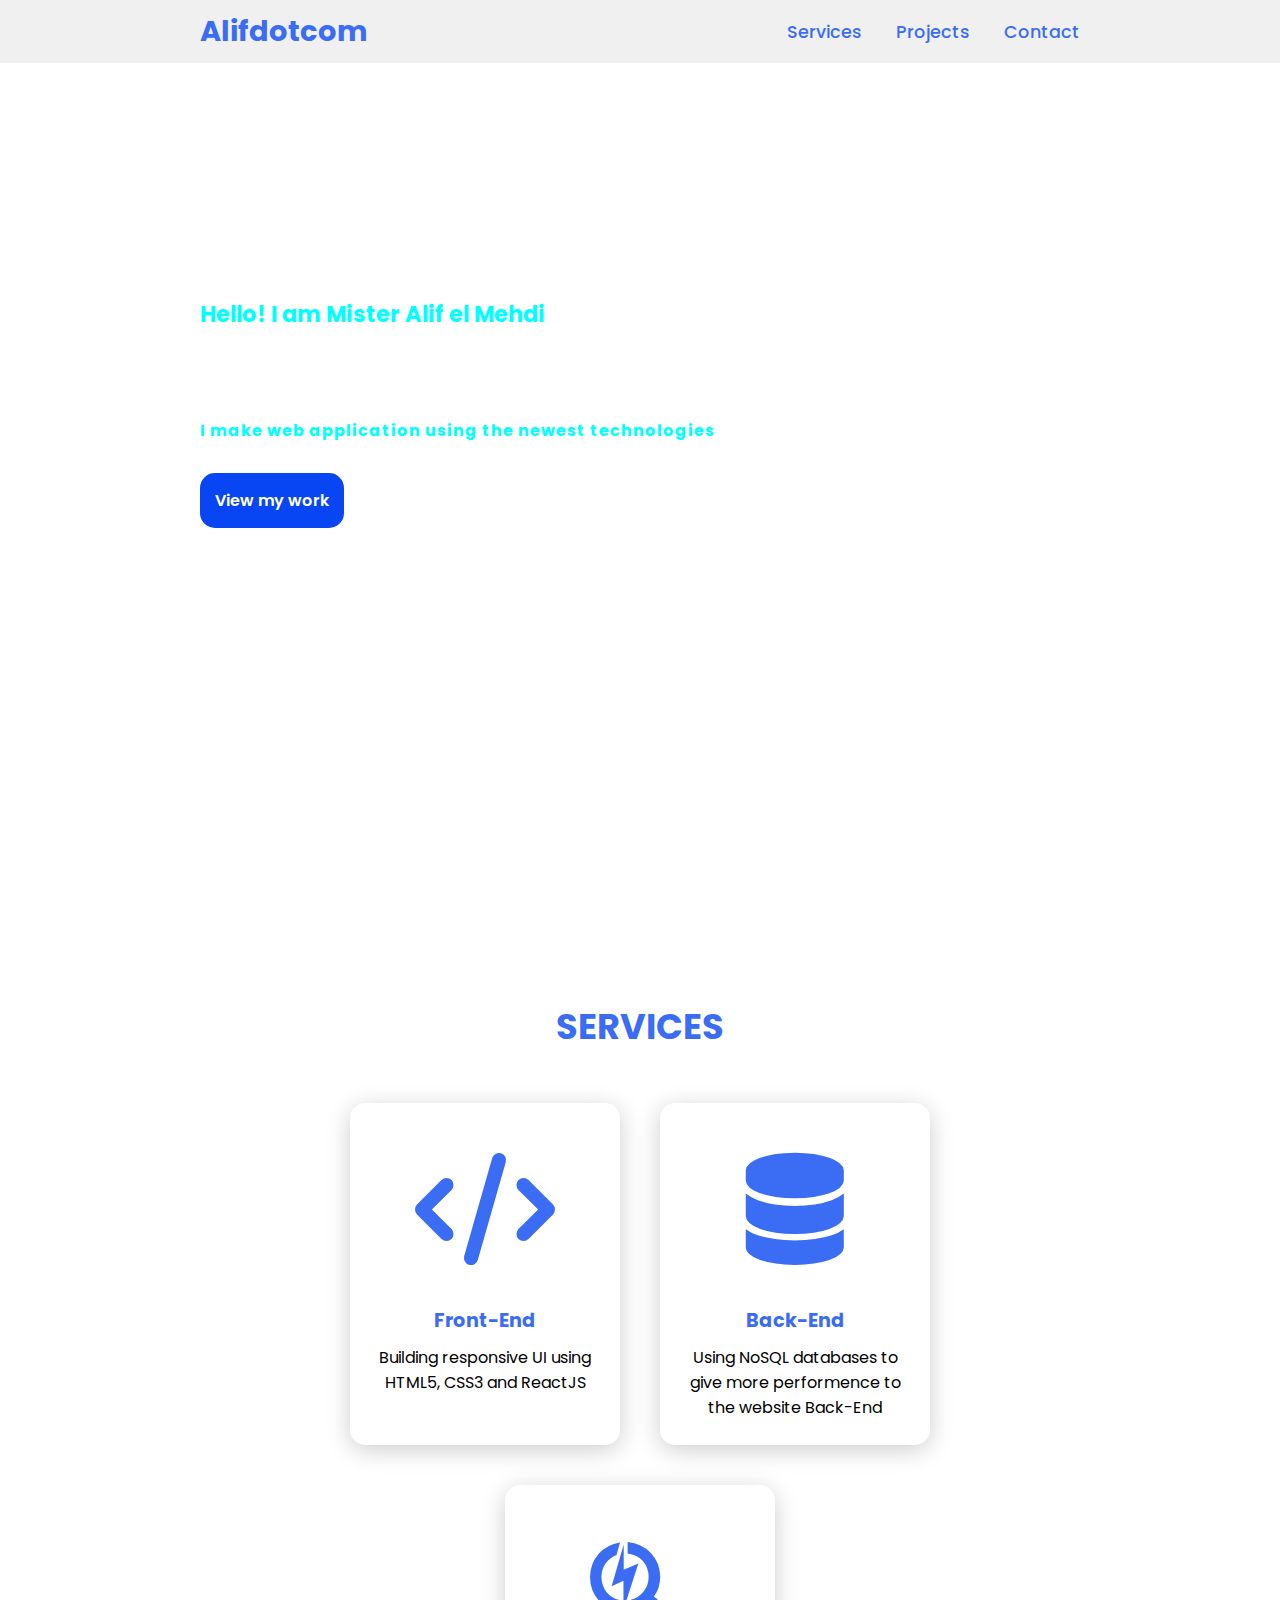
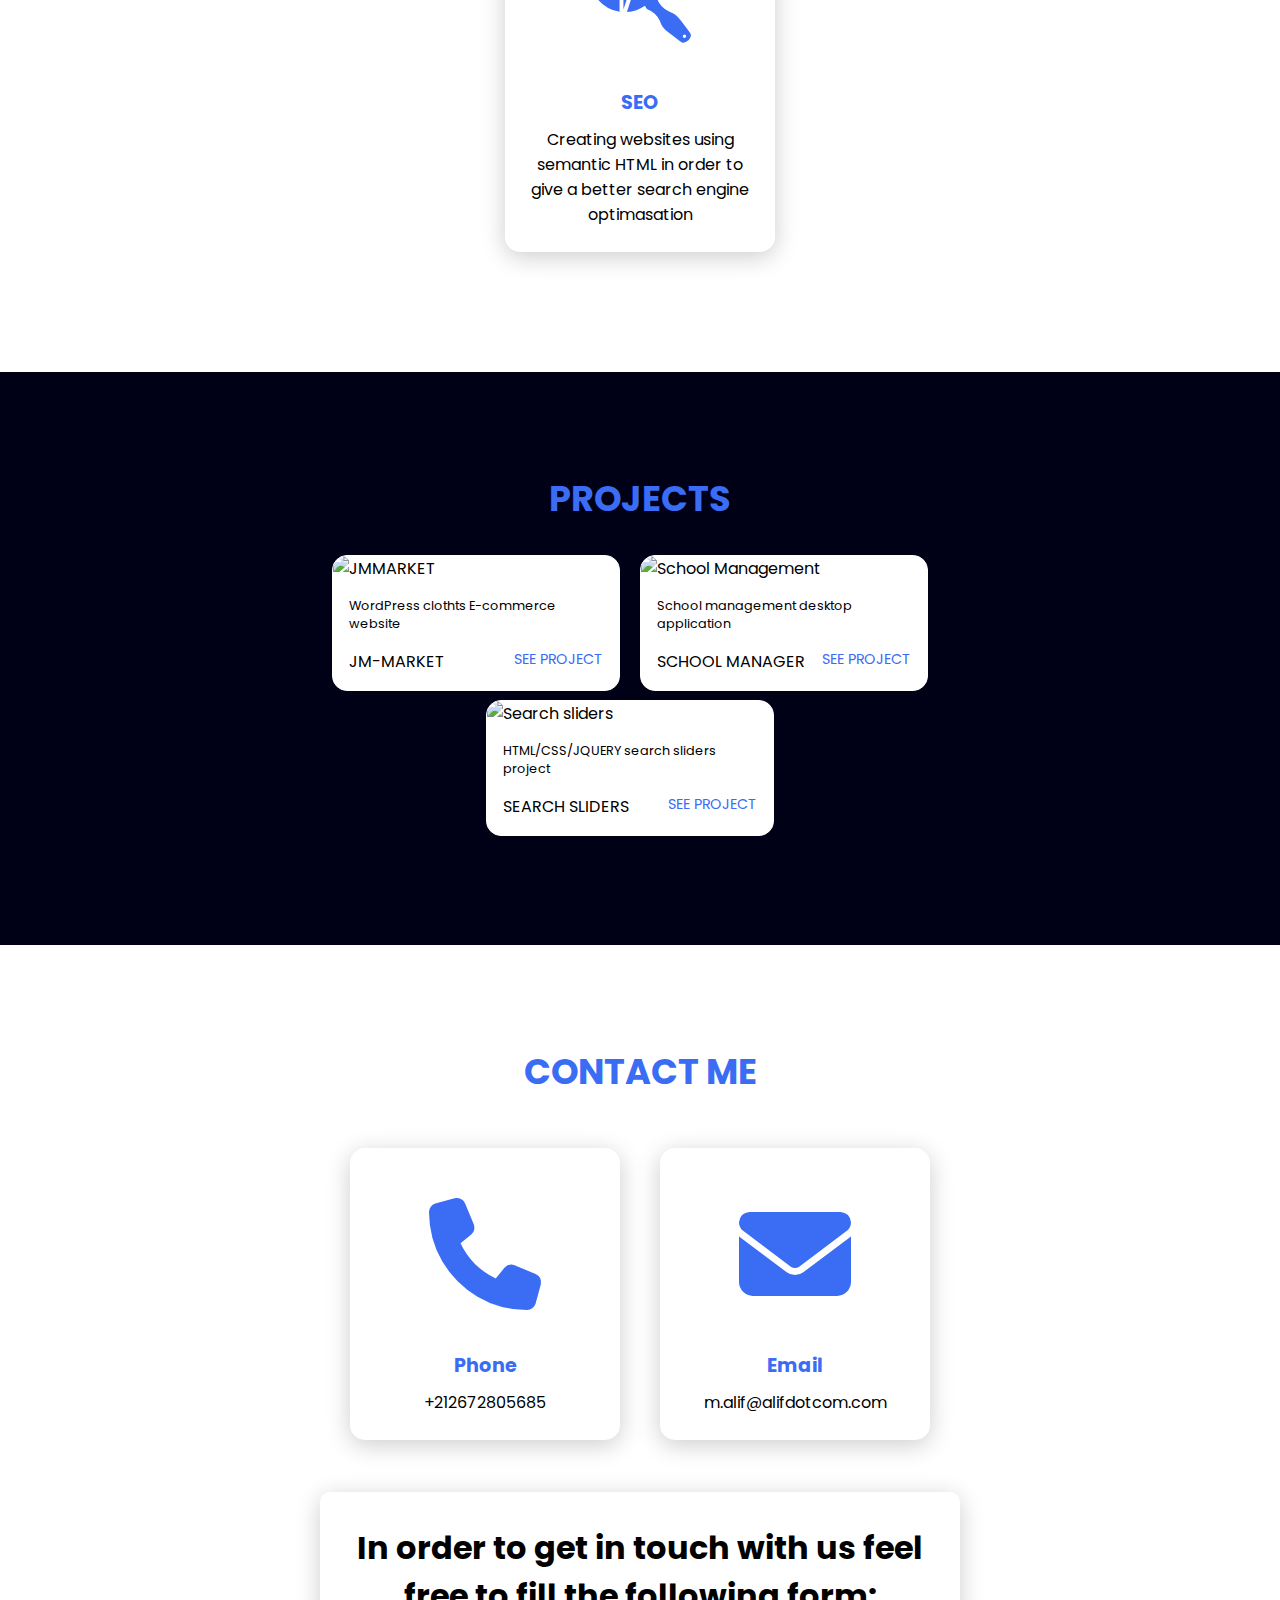
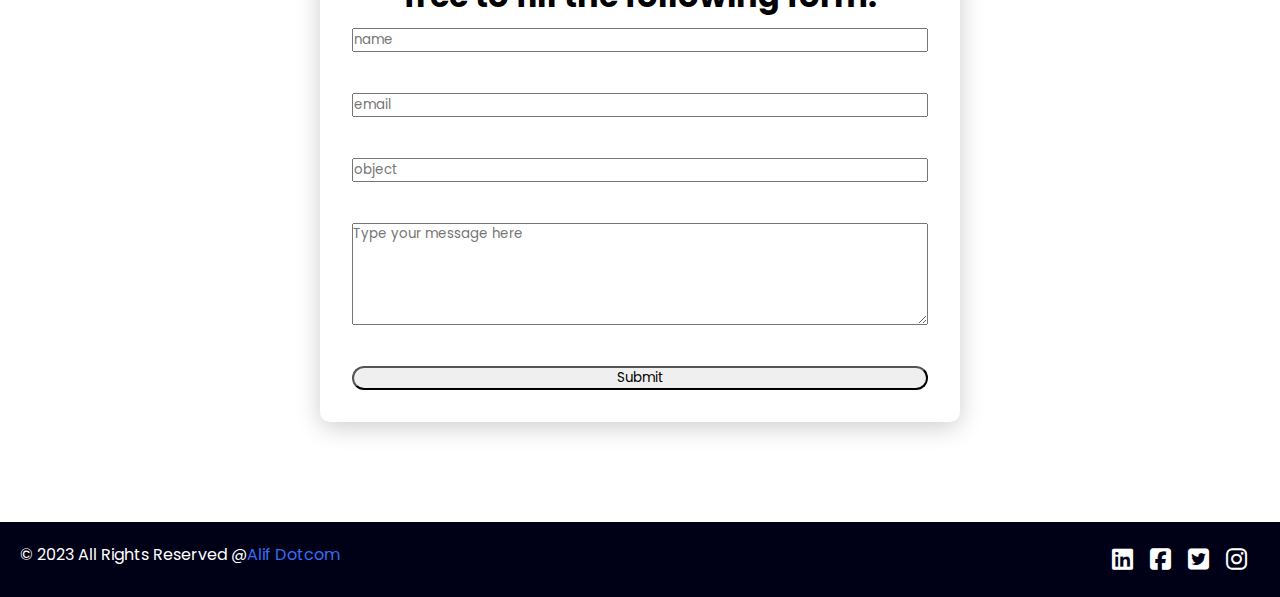
==== 14.html @ 1e49592b "hello" ====
<!DOCTYPE html>
<html lang="en">
<head>
    <meta charset="UTF-8">
    <meta http-equiv="X-UA-Compatible" content="IE=edge">
    <meta name="viewport" content="width=device-width, initial-scale=1.0">
    <link rel="stylesheet" href="https://cdnjs.cloudflare.com/ajax/libs/font-awesome/6.3.0/css/all.min.css">
    <link rel="stylesheet" href="14.css">
    <title>Alif Dotcom</title>
</head>
<body>
    <header>
        <a href="#" class="logo">Alifdotcom</a>
        <nav class="navigation">
            <a href="#services">Services</a>
            <a href="#projects">Projects</a>
            <a href="#contact">Contact</a>
        </nav>
    </header>

    <section class="main">
        <div>
            <h2>Hello! I am Mister Alif el Mehdi <br><span>Web Full-stack Developper</span></h2>
            <h3>I make web application using the newest technologies</h3>
            <a href="#projects" class="mainBtn">View my work</a>
            <div class="social-icons">
                <a href=""><i class="fa-brands fa-linkedin"></i></a>
                <a href=""><i class="fa-brands fa-square-facebook"></i></a>
                <a href=""><i class="fa-brands fa-square-twitter"></i></a> 
                <a href=""><i class="fa-brands fa-instagram"></i></a>
            </div>
        </div>
    </section>
    <section class="cards" id="services">
        <h2 class="title">Services</h2>
        <div class="content">
            <div class="card">
                <div class="icon">
                    <i class="fa-solid fa-code"></i>
                </div>
                <div class="info">
                    <h3>Front-End</h3>
                    <p>Building responsive UI using HTML5, CSS3 and ReactJS </p>
                </div>
            </div>
            <div class="card">
                <div class="icon">
                    <i class="fa-solid fa-database"></i>
                </div>
                <div class="info">
                    <h3>Back-End</h3>
                    <p>Using NoSQL databases to give more performence to the website Back-End</p>
                </div>
            </div>
            <div class="card">
                <div class="icon">
                    <i class="fa-brands fa-searchengin"></i>
                </div>
                <div class="info">
                    <h3>SEO</h3>
                    <p>Creating websites using semantic HTML in order to give  a better search engine optimasation</p>
                </div>
            </div>
        </div>
    </section>
    <section class="projects" id="projects">
        <h2 class="title">Projects</h2>
        <div class="content">
            <div class="pcard">
                <div class="project-image">
                    <img src="https://images.freeimages.com/365/images/previews/e53/free-e-commerce-web-site-psd-55618.png" alt="JMMARKET">
                </div>
                <div class="project-info">
                    <p class="project-category">WordPress clothts E-commerce website</p>
                    <strong class="project-title">
                        <span>JM-Market</span>
                        <a href="#" class="see-project">See project</a>
                    </strong>
                </div>
            </div>
            <div class="pcard">
                <div class="project-image">
                    <img src="https://images.pexels.com/photos/270632/pexels-photo-270632.jpeg?auto=compress&cs=tinysrgb&w=600" alt="School Management">
                </div>
                <div class="project-info">
                    <p class="project-category">School management desktop application</p>
                    <strong class="project-title">
                        <span>School Manager</span>
                        <a href="#" class="see-project">See project</a>
                    </strong>
                </div>
            </div>
            <div class="pcard">
                <div class="project-image">
                    <img src="https://images.pexels.com/photos/3803517/pexels-photo-3803517.jpeg?auto=compress&cs=tinysrgb&w=600" alt="Search sliders">
                </div>
                <div class="project-info">
                    <p class="project-category">HTML/CSS/JQUERY search sliders project</p>
                    <strong class="project-title">
                        <span>Search sliders</span>
                        <a href="#" class="see-project">See project</a>
                    </strong>
                </div>
            </div>
            
        </div>
    </section>
    <section>
        <div class="cards-contact" id="contact">
        <h2 class="title">Contact me</h2>
        <div class="content">
            <div class="card">
                <div class="icon">
                    <i class="fa-solid fa-phone"></i>
                </div>
                <div class="info">
                    <h3>Phone</h3>
                    <p>+212672805685</p>
                </div>
            </div>
            <div class="card">
                <div class="icon">
                    <i class="fa-solid fa-envelope"></i>
                </div>
                <div class="info">
                    <h3>Email</h3>
                    <p>m.alif@alifdotcom.com</p>
                </div>
            
        </div></div>

        <div class="form">
            <h1>In order to get in touch with us feel free to fill the following form:

            </h1>
            <input type="text" placeholder="name"><br>
            <input type="email" placeholder="email"><br>
            <input type="object" placeholder="object"><br>
           
            <textarea name="" id="" cols="30" rows="5" placeholder="Type your message here"></textarea><br>
            <input class="Button" type="submit" value="Submit">
        </div>
       
    </section>
    <footer class="footer">
        <p class="footertitle">© 2023 All Rights Reserved @<span>Alif Dotcom</span></p>
        <div class="social-icons">
            <a href="#"><i class="fa-brands fa-linkedin"></i></a>
            <a href="#"><i class="fa-brands fa-square-facebook"></i></a>
            <a href="#"><i class="fa-brands fa-square-twitter"></i></a> 
            <a href="#"><i class="fa-brands fa-instagram"></i></a>
        </div>
    </footer>
</body>
</html>
---- 14.css ----
@import url('https://fonts.googleapis.com/css2?family=Poppins:ital,wght@0,100;0,200;0,300;0,400;0,500;0,600;0,700;0,800;0,900;1,100;1,200;1,300;1,400;1,500;1,600;1,700;1,800;1,900&display=swap');
*{
    font-family: 'Poppins', sans-serif;
    margin: 0;
    padding: 0;
    box-sizing: border-box;
    scroll-behavior: smooth;
}

header{
    background-color: #f0f0f0;
    width: 100%;
    position: fixed;
    z-index: 999;
    display: flex;
    justify-content: space-between;
    align-items: center;
    padding: 10px 200px;
}
 .logo{
    text-decoration: none;
    color: #3a6cf4;
    font-weight: 700;
    font-size: 1.8em;

 }

 .navigation a{
    text-decoration: none;
    color: #3a6cf4;
    font-weight: 500;
    font-size: 1.1em;
    padding-left: 30px;
}

.navigation a:hover{
    color: #601cfc;
}
.form{
    display: flex;
    flex-direction: column;
    width: 50vw;
    margin: auto;
    gap: 0.5rem;
    text-align: center;
    margin-top: 2rem;
    box-shadow: 0 5px 25px rgba(1, 1, 1, 20%);
    padding: 2rem;
    border-radius: 10px;
}

section{
    padding: 100px 200px;
}

.main{
    width: 100%;
    min-height: 100vh;
    display: flex;
    align-items: center;
    background: url("https://images.pexels.com/photos/373543/pexels-photo-373543.jpeg?auto=compress&cs=tinysrgb&w=1260&h=750&dpr=2") no-repeat;
    background-size: cover;
    background-position: center;
    background-attachment: fixed;
}

.main h2{
    color: cyan;
    font-size: 1.4em;
    font-weight: 5000;
}

.main h2 span{
    display: inline-block;
    margin-top: 10px;
    color :  #fff;
    font-size: 2em;
    font-weight: 600;
}

.main h3{
    color: cyan;
    font-size: 1em;
    letter-spacing: 1px;
    margin-top: 10px;
    margin-bottom: 30px;
}

.mainBtn{
    text-decoration: none;
    color: #ffffff;
    background-color: #0846f3;
    font-size: 1em;
    font-weight: 600;
    display: inline-block;
    padding: 0.9375em;
    border-radius: 15px;
    margin-bottom: 40px;
    transition: 0.7s ease;
}

.mainBtn:hover{
    transform: scale(1.1);
    background-color: #0031b8;
}

.social-icons a{
    font-size: 1.5em;
    color: #fff;
    padding-right: 13px;
}
.Button{
    border-radius: 20px;

}

.fa-brands{
    
    transition: .3s ease;
}

.fa-brands:hover{
    color:black;
    }
   



.title{
    display: flex;
    justify-content: center;
    color: #3a6cf4;
    font-size: 2.2em;
    font-weight: 700;
    margin-bottom: 30px;
    text-transform: uppercase;
}

.content{
    display: flex;
    justify-content: center;
    flex-direction: row;
    flex-wrap: wrap;
}

.card{
    background-color: #fff;
    width: 270px;
    box-shadow: 0 5px 25px rgba(1, 1, 1, 20%);
    border-radius: 15px;
    padding: 25px;
    margin: 20px;
    transition: 0.7 ease;
}

.card:hover{
    transform: scale(1.1);
}

.icon{
    color: #3a6cf4;
    font-size: 7em;
    text-align: center;
}

.info{
    text-align: center;
}

.info h3{
    color: #3a6cf4;
    font-size: 1.2em;
    font-weight: 700;
    margin: 10px;
}

.projects{
    background-color: #000016;
}

.projects .content{
    margin-top: 30px;

}

.pcard{
    background-color: #fff;
    border: 1px solid #fff;
    min-height: 1em;
    width: 18em;
    overflow: hidden;
    border-radius: 15px;
    margin-right: 20px;
    margin-bottom: 9px;
    transition: 0.7s ease;

}

.pcard:hover{
    transform: scale(1.06);
}


.project-image img{
    width: 100%;
}

.pcard:hover .project-image{
    opacity: 0.8;
}

.project-info{
    padding: 1em;
}

.project-category{
    font-size: 0.8em;
    color: #000;
}

.project-title {
    display: flex;
    justify-content: space-between;
    text-transform: uppercase;
    margin-top: 16px;
    font-weight: 400;
}

.see-project{
    font-size: 0.9em;
    text-decoration: none;
    color: #3a6cf4;
    
}

.see-project:hover{
    color: #601cfc;
}

.contact .icons{
    font-size: 4.5em;
}

.contact .info p{
    font-size: 1.5em;
}

.footer{
    background-color: #000016;
    color: #fff;
    padding: 20px;
    display: flex;
    justify-content: space-between;
}

.footertitle{
    font-size: 1em;
    font-weight: 400;
}

.footertitle span{
    color: #3a6cf4;
}

.footer .social-icons{
    font-size: 1em;
}
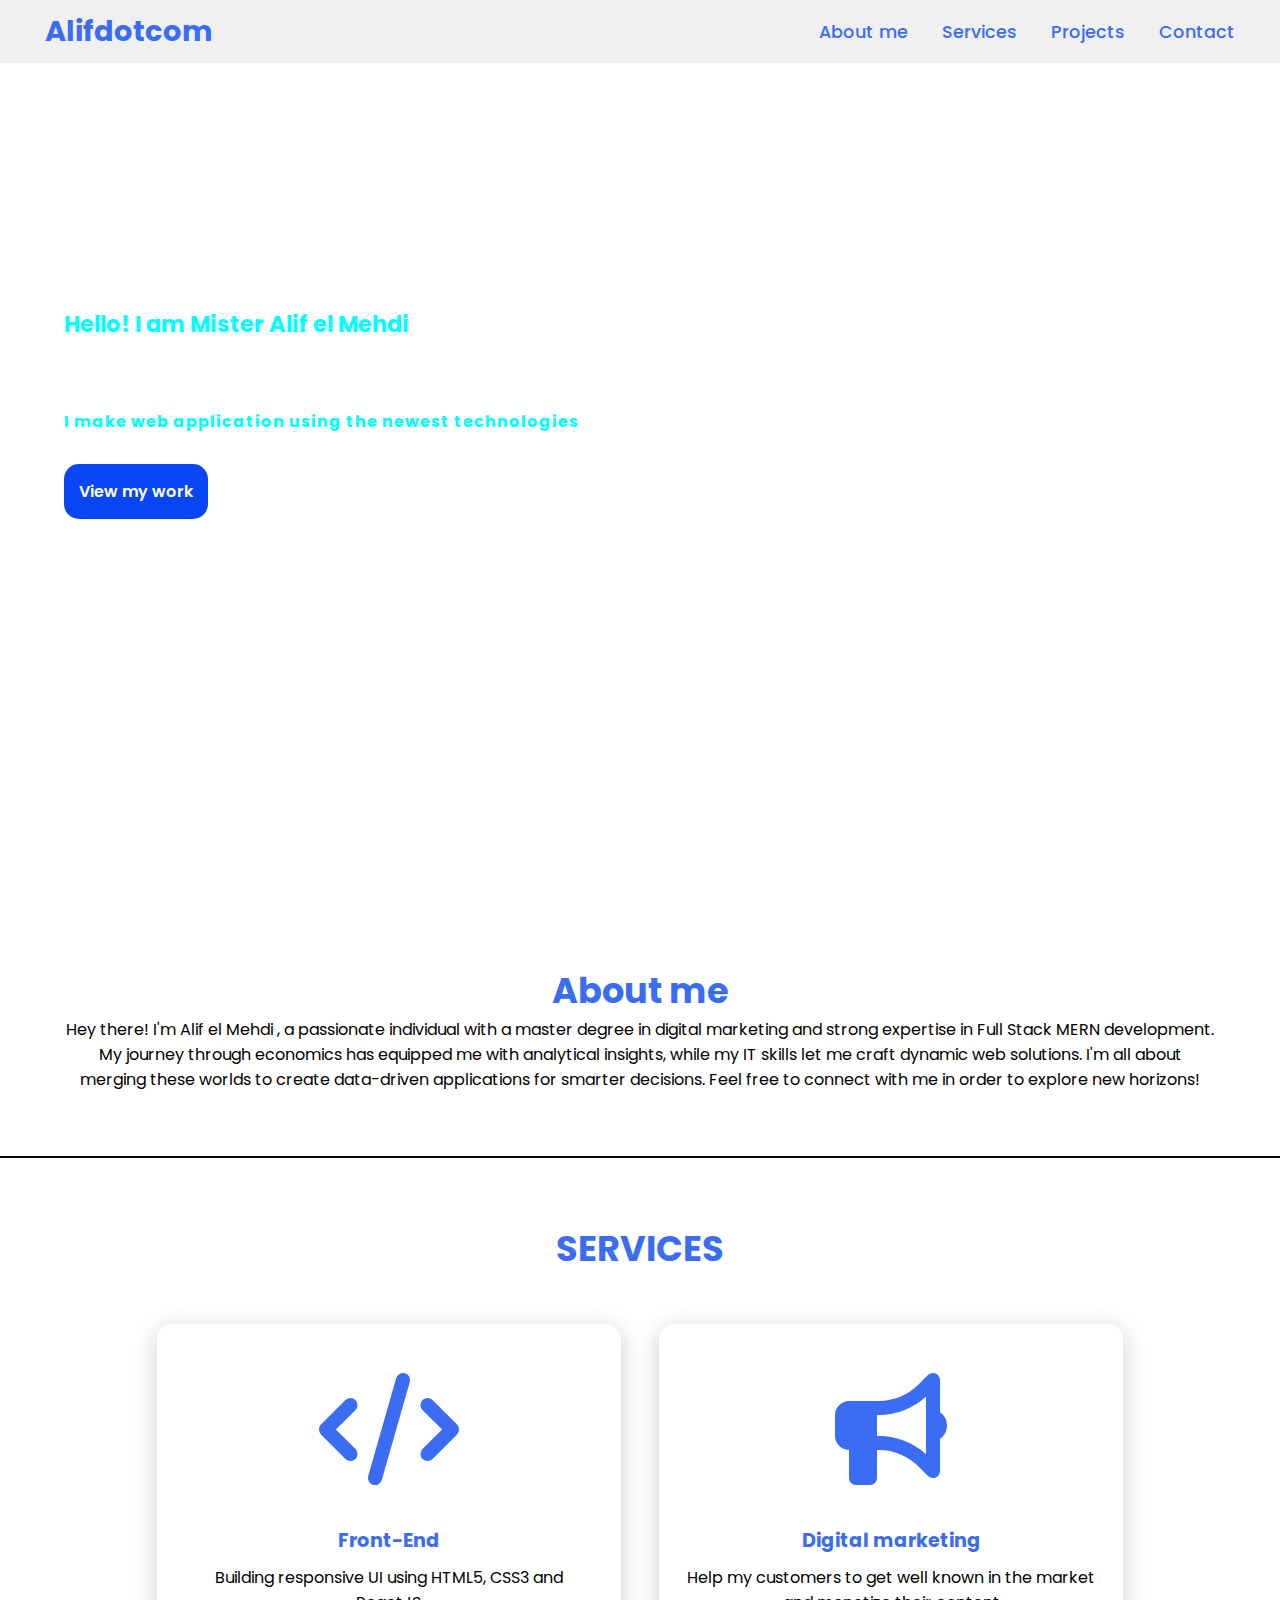
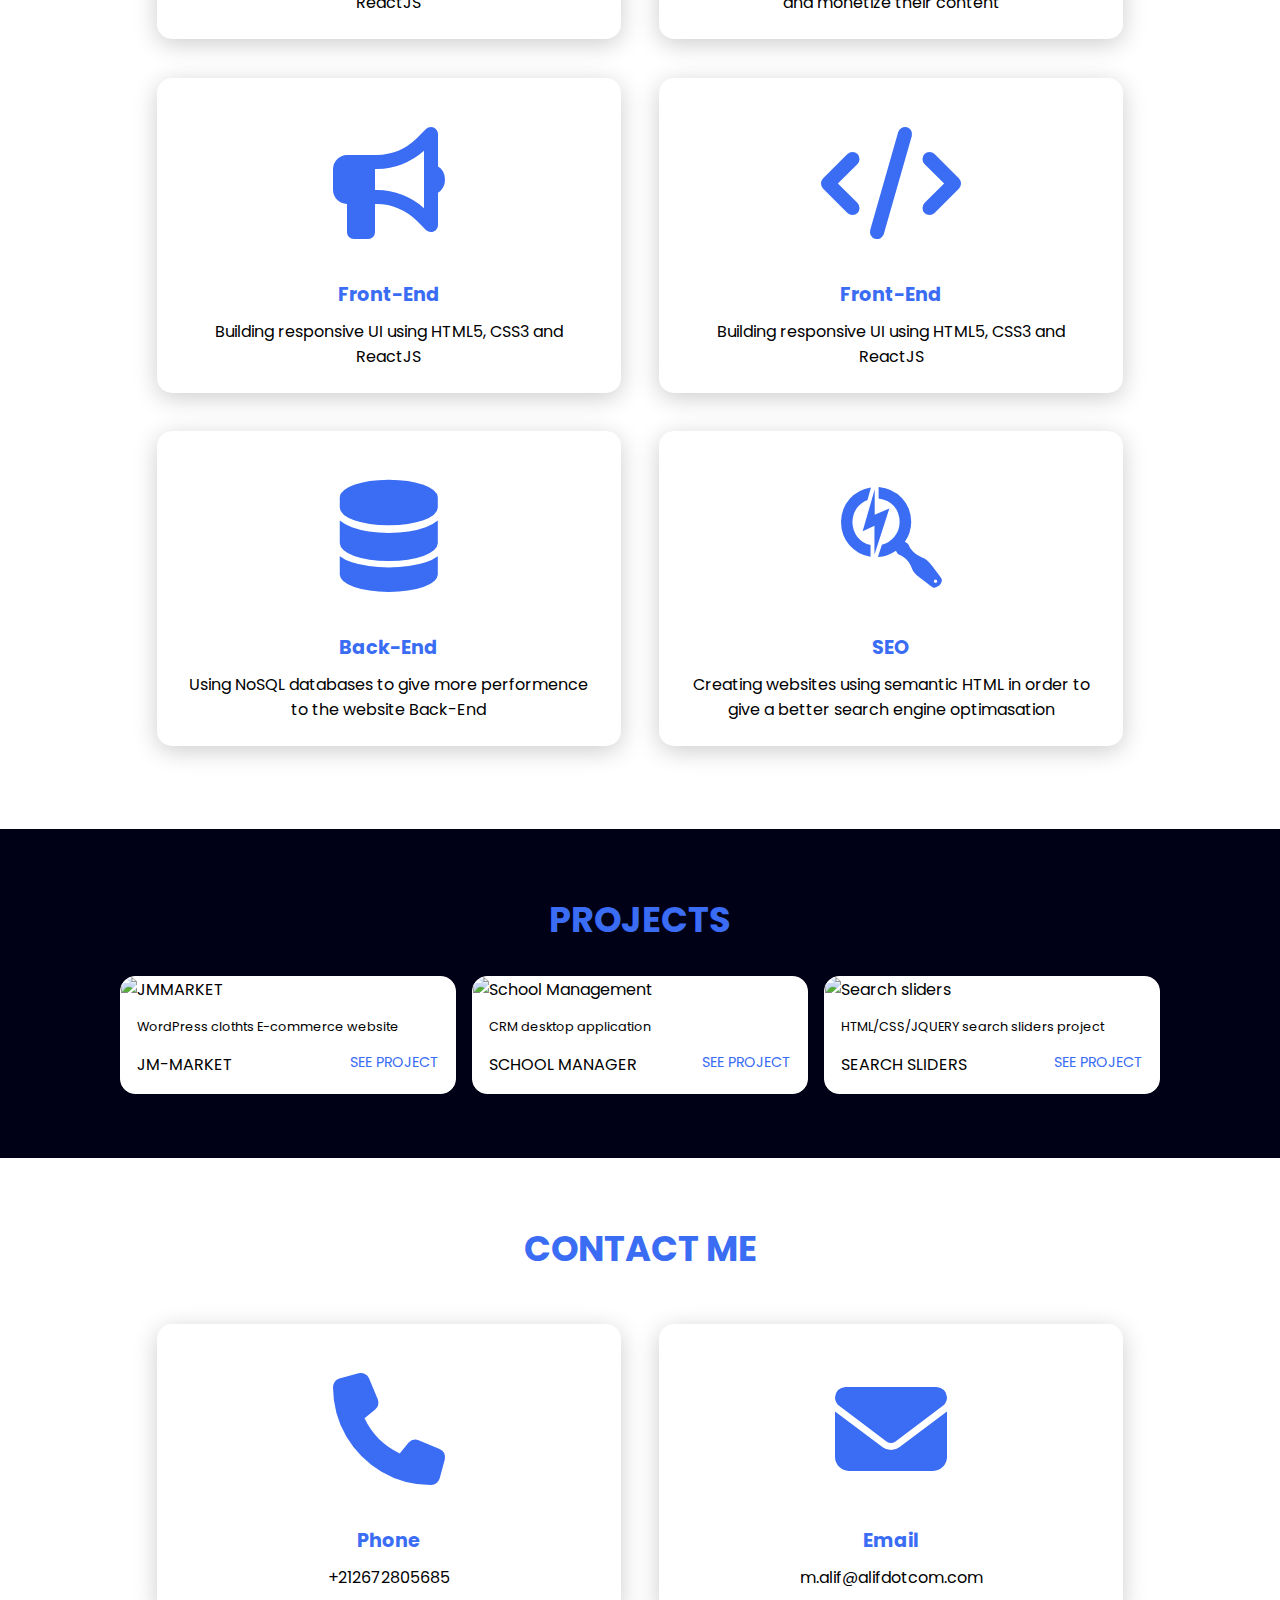
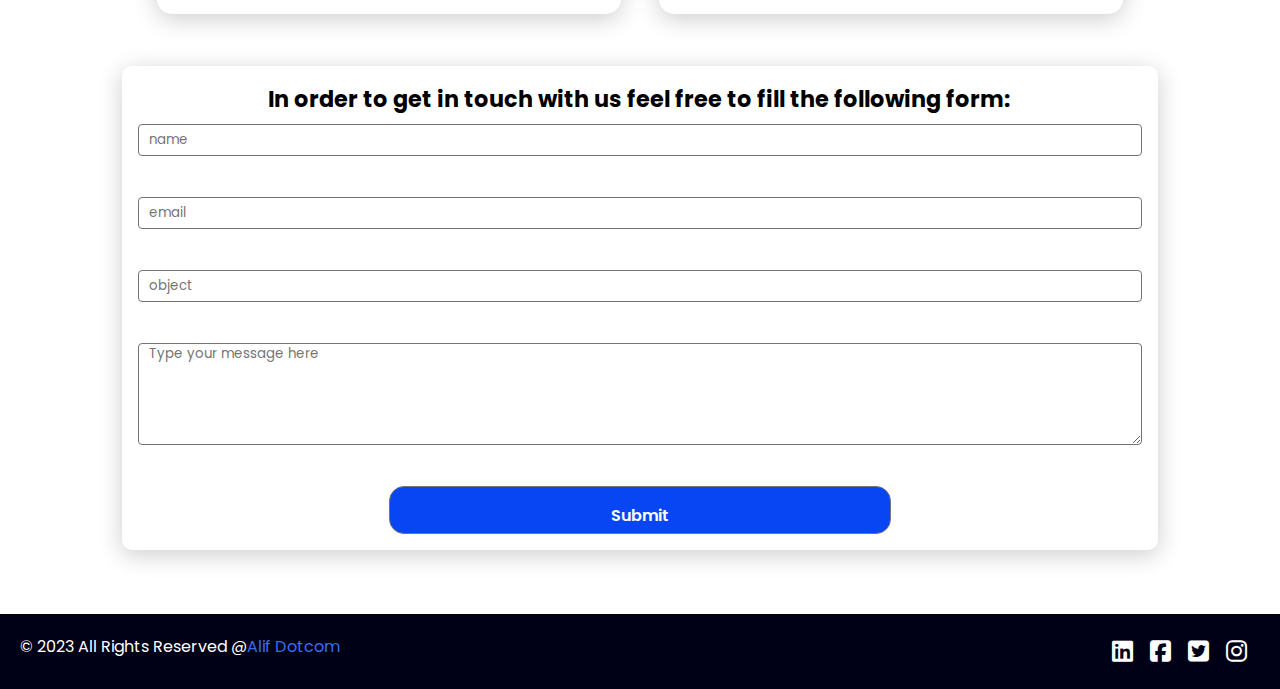
==== commit 8822872c: "hello" ====
--- a/14.html
+++ b/14.html
@@ -12,12 +12,15 @@
     <header>
         <a href="#" class="logo">Alifdotcom</a>
         <nav class="navigation">
+            <a href="#About me">About me</a>
             <a href="#services">Services</a>
             <a href="#projects">Projects</a>
             <a href="#contact">Contact</a>
+            
+
+
         </nav>
     </header>
-
     <section class="main">
         <div>
             <h2>Hello! I am Mister Alif el Mehdi <br><span>Web Full-stack Developper</span></h2>
@@ -31,9 +34,45 @@
             </div>
         </div>
     </section>
+    <section class="About-me " id="About me">
+
+        <h1 class="title1">About me</h1>
+        <p>Hey there! I'm Alif el Mehdi , a passionate individual with a master  degree in digital marketing and strong  expertise in Full Stack MERN development. My journey through economics has equipped me with analytical insights, while my IT skills let me craft dynamic web solutions. I'm all about merging these worlds to create data-driven applications for smarter decisions. Feel free to connect with me in order  to explore new horizons!</p>
+        
+          
+
+
+ </section>
     <section class="cards" id="services">
         <h2 class="title">Services</h2>
         <div class="content">
+            <div class="card">
+                <div class="icon">
+                    <i class="fa-solid fa-code"></i>
+                </div>
+                <div class="info">
+                    <h3>Front-End</h3>
+                    <p>Building responsive UI using HTML5, CSS3 and ReactJS </p>
+                </div>
+            </div>
+            <div class="card">
+                <div class="icon">
+                    <i class="fa-solid fa-bullhorn"></i>
+                </div>
+                <div class="info">
+                    <h3>Digital marketing</h3>
+                    <p>Help my customers to get well known in the market and monetize their content </p>
+                </div>
+            </div>
+            <div class="card">
+                <div class="icon">
+                    <i class="fa-solid fa-bullhorn"></i>
+                </div>
+                <div class="info">
+                    <h3>Front-End</h3>
+                    <p>Building responsive UI using HTML5, CSS3 and ReactJS </p>
+                </div>
+            </div>
             <div class="card">
                 <div class="icon">
                     <i class="fa-solid fa-code"></i>
@@ -83,7 +122,7 @@
                     <img src="https://images.pexels.com/photos/270632/pexels-photo-270632.jpeg?auto=compress&cs=tinysrgb&w=600" alt="School Management">
                 </div>
                 <div class="project-info">
-                    <p class="project-category">School management desktop application</p>
+                    <p class="project-category">CRM  desktop application</p>
                     <strong class="project-title">
                         <span>School Manager</span>
                         <a href="#" class="see-project">See project</a>
@@ -138,7 +177,7 @@
             <input type="object" placeholder="object"><br>
            
             <textarea name="" id="" cols="30" rows="5" placeholder="Type your message here"></textarea><br>
-            <input class="Button" type="submit" value="Submit">
+            <input id="btn" type="submit" value="Submit">
         </div>
        
     </section>
--- a/14.css
+++ b/14.css
@@ -15,7 +15,7 @@
     display: flex;
     justify-content: space-between;
     align-items: center;
-    padding: 10px 200px;
+    padding: 10px 45px;
 }
  .logo{
     text-decoration: none;
@@ -39,19 +39,31 @@
 .form{
     display: flex;
     flex-direction: column;
-    width: 50vw;
+    width: 90%;
     margin: auto;
     gap: 0.5rem;
     text-align: center;
     margin-top: 2rem;
     box-shadow: 0 5px 25px rgba(1, 1, 1, 20%);
-    padding: 2rem;
+    padding: 1rem;
     border-radius: 10px;
 }
 
-section{
-    padding: 100px 200px;
-}
+.form h1{
+    font-size: 1.4rem;
+}
+
+.form input{
+    height: 2rem;
+}
+
+
+.form input,.form textarea{
+    border-radius: 4px;
+    border: 0.5px solid #757474;
+    padding-left: 10px;
+}
+
 
 .main{
     width: 100%;
@@ -66,7 +78,7 @@
 
 .main h2{
     color: cyan;
-    font-size: 1.4em;
+    font-size: 1.4rem;
     font-weight: 5000;
 }
 
@@ -74,13 +86,13 @@
     display: inline-block;
     margin-top: 10px;
     color :  #fff;
-    font-size: 2em;
+    font-size: 2rem;
     font-weight: 600;
 }
 
 .main h3{
     color: cyan;
-    font-size: 1em;
+    font-size: 1rem;
     letter-spacing: 1px;
     margin-top: 10px;
     margin-bottom: 30px;
@@ -141,15 +153,16 @@
     justify-content: center;
     flex-direction: row;
     flex-wrap: wrap;
+    width: 100%;
 }
 
 .card{
     background-color: #fff;
-    width: 270px;
+    width: 29rem;
     box-shadow: 0 5px 25px rgba(1, 1, 1, 20%);
     border-radius: 15px;
-    padding: 25px;
-    margin: 20px;
+    padding: 1.5rem;
+    margin: 1.2rem;
     transition: 0.7 ease;
 }
 
@@ -174,12 +187,26 @@
     margin: 10px;
 }
 
+section{
+    padding: 4rem;
+}
+
 .projects{
+    display: flex;
+    flex-wrap: wrap;
+    flex-direction: column;
     background-color: #000016;
+    width: 100%;
+    padding: 4rem;
 }
 
 .projects .content{
-    margin-top: 30px;
+    
+    width: 100%;
+    display: flex;
+    flex-wrap: wrap;
+    gap: 1rem;
+
 
 }
 
@@ -187,11 +214,9 @@
     background-color: #fff;
     border: 1px solid #fff;
     min-height: 1em;
-    width: 18em;
+    width: 21rem;
     overflow: hidden;
     border-radius: 15px;
-    margin-right: 20px;
-    margin-bottom: 9px;
     transition: 0.7s ease;
 
 }
@@ -233,6 +258,20 @@
     
 }
 
+.About-me{
+     text-align: center;
+     border-bottom: solid 2px black;
+}
+
+     
+.title1{
+   font-size: 2.2em;
+   color: #3a6cf4;
+   
+
+}
+
+
 .see-project:hover{
     color: #601cfc;
 }
@@ -264,4 +303,30 @@
 
 .footer .social-icons{
     font-size: 1em;
-}+}
+
+#btn{
+    text-decoration: none;
+    color: #ffffff;
+    background-color: #0846f3;
+    font-size: 1em;
+    font-weight: 600;
+    padding: 1rem ;
+    border-radius: 15px;
+    width: 50%;
+    height: 3rem;
+    transition: 0.7s ease;
+    margin: auto;
+}
+
+#btn:hover{
+    transform: scale(1.1);
+    background-color: #0031b8;
+}
+
+@media screen and (min-width: 352px) {
+    form{
+        width: 100%;
+        padding: 2rem;
+    }
+  }